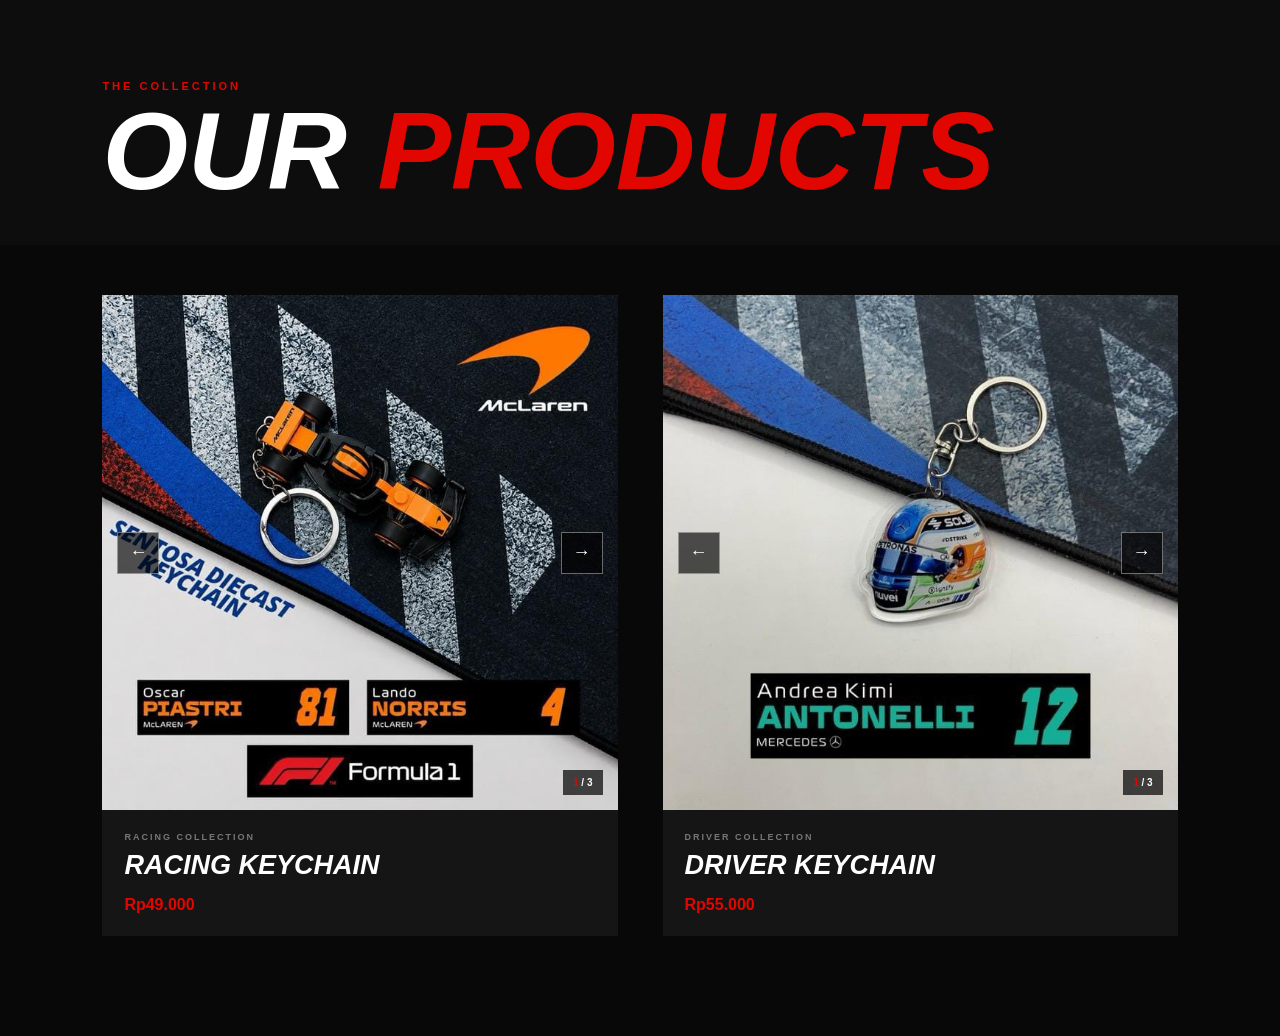
==== product.html @ b7326436 "Upload Pertama" ====
<!DOCTYPE html>
<html lang="en">
<head>
    <meta charset="UTF-8">
    <meta name="viewport" content="width=device-width, initial-scale=1.0">

    <title>Products — Apex Keychain</title>

    <link rel="stylesheet" href="style.css">
</head>

<body>

    <section class="page-header">

        <p>THE COLLECTION</p>

        <h1>
            OUR <span>PRODUCTS</span>
        </h1>

    </section>


    <section class="products">


        <!-- PRODUCT 1 -->
        <div class="product">

            <div class="product-slider">

                <img
                    src="images/product-1-1.jpeg"
                    class="slide active"
                    alt="Product 1">

                <img
                    src="images/product-1-2.jpeg"
                    class="slide"
                    alt="Product 1">

                <img
                    src="images/product-1-3.jpeg"
                    class="slide"
                    alt="Product 1">

                <button class="prev" onclick="changeSlide(this, -1)">
                    ←
                </button>

                <button class="next" onclick="changeSlide(this, 1)">
                    →
                </button>

                <div class="slide-counter">
                    <span class="current">1</span> / 3
                </div>

            </div>

            <div class="product-info">

                <p>RACING COLLECTION</p>

                <h2>RACING KEYCHAIN</h2>

                <strong>Rp49.000</strong>

            </div>

        </div>


        <!-- PRODUCT 2 -->
        <div class="product">

            <div class="product-slider">

                <img
                    src="images/product-2-1.jpeg"
                    class="slide active"
                    alt="Product 2">

                <img
                    src="images/product-2-2.jpeg"
                    class="slide"
                    alt="Product 2">

                <img
                    src="images/product-2-3.jpeg"
                    class="slide"
                    alt="Product 2">

                <button class="prev" onclick="changeSlide(this, -1)">
                    ←
                </button>

                <button class="next" onclick="changeSlide(this, 1)">
                    →
                </button>

                <div class="slide-counter">
                    <span class="current">1</span> / 3
                </div>

            </div>

            <div class="product-info">

                <p>DRIVER COLLECTION</p>

                <h2>DRIVER KEYCHAIN</h2>

                <strong>Rp55.000</strong>

            </div>

        </div>


    </section>


    <script>

        function changeSlide(button, direction) {

            const slider = button.parentElement;

            const slides = slider.querySelectorAll(".slide");

            let currentIndex = 0;

            slides.forEach((slide, index) => {

                if (slide.classList.contains("active")) {
                    currentIndex = index;
                }

            });


            slides[currentIndex].classList.remove("active");


            let newIndex = currentIndex + direction;


            if (newIndex >= slides.length) {
                newIndex = 0;
            }

            if (newIndex < 0) {
                newIndex = slides.length - 1;
            }


            slides[newIndex].classList.add("active");


            slider.querySelector(".current").textContent =
                newIndex + 1;

        }

    </script>

</body>
</html>
---- style.css ----
* {
    margin: 0;
    padding: 0;
    box-sizing: border-box;
}

:root {
    --f1-red: #e10600;
    --black: #080808;
    --dark: #111111;
    --white: #ffffff;
    --gray: #999999;
}

body {
    background: var(--black);
    color: var(--white);

    font-family: Arial, Helvetica, sans-serif;
}


/* =========================
   NAVBAR
========================= */

.navbar {
    height: 75px;

    background: #080808;

    display: flex;
    align-items: center;
    justify-content: space-between;

    padding: 0 6%;

    border-bottom: 3px solid var(--f1-red);

    position: relative;
    z-index: 100;
}


/* =========================
   LOGO
========================= */

.logo {
    text-decoration: none;
    color: var(--f1-red);

    display: flex;
    flex-direction: column;

    line-height: 0.8;
}

.logo span {
    font-family: Impact, Arial Black, sans-serif;

    font-size: 30px;
    font-style: italic;
    letter-spacing: -1px;
}

.logo small {
    color: white;

    font-size: 7px;
    font-weight: bold;

    letter-spacing: 4px;

    margin-top: 6px;
}


/* =========================
   NAV MENU
========================= */

.nav-menu {
    display: flex;
    align-items: center;

    gap: 40px;
}

.nav-menu a {
    position: relative;

    color: white;

    text-decoration: none;

    font-size: 13px;
    font-weight: bold;

    letter-spacing: 1px;

    padding: 28px 0;

    transition: color 0.2s ease;
}


/* merah ketika hover */

.nav-menu a:hover {
    color: var(--f1-red);
}


/* garis merah di bawah menu */

.nav-menu a::after {
    content: "";

    position: absolute;

    left: 0;
    bottom: 20px;

    width: 0;
    height: 3px;

    background: var(--f1-red);

    transition: width 0.2s ease;
}

.nav-menu a:hover::after {
    width: 100%;
}


/* =========================
   IFRAME
========================= */

.content-frame {
    width: 100%;
    height: calc(100vh - 75px);

    border: none;

    display: block;

    background: var(--black);
}


/* =========================
   MOBILE
========================= */

@media (max-width: 600px) {

    .navbar {
        height: 65px;
        padding: 0 20px;
    }

    .logo span {
        font-size: 24px;
    }

    .nav-menu {
        gap: 18px;
    }

    .nav-menu a {
        font-size: 10px;
        padding: 25px 0;
    }

    .nav-menu a::after {
        bottom: 17px;
    }

    .content-frame {
        height: calc(100vh - 65px);
    }
}

/* =========================
   HOME HERO
========================= */

.hero {
    height: 650px;

    position: relative;

    overflow: hidden;

    display: flex;
    align-items: center;
}

.hero-image {
    position: absolute;
    inset: 0;
}

.hero-image img {
    width: 100%;
    height: 100%;

    object-fit: cover;
}

.hero-overlay {
    position: absolute;
    inset: 0;

    background:
        linear-gradient(
            90deg,
            rgba(0,0,0,.95),
            rgba(0,0,0,.5),
            rgba(0,0,0,.1)
        );
}

.hero-content {
    position: relative;
    z-index: 2;

    width: 88%;
    margin: auto;
}

.eyebrow,
.label {
    color: var(--f1-red);

    font-size: 12px;
    font-weight: bold;

    letter-spacing: 3px;

    margin-bottom: 20px;
}

.hero h1 {
    font-family: Impact, Arial Black, sans-serif;

    font-size: clamp(65px, 10vw, 130px);

    line-height: .85;

    font-style: italic;
}

.hero h1 span,
.intro h2 span {
    color: var(--f1-red);
}

.hero-content > p:not(.eyebrow) {
    max-width: 450px;

    color: #ccc;

    line-height: 1.7;

    margin: 30px 0;
}

.button {
    display: inline-block;

    padding: 16px 25px;

    background: var(--f1-red);

    color: white;

    text-decoration: none;

    font-size: 11px;
    font-weight: bold;

    letter-spacing: 1px;
}


/* =========================
   INTRO
========================= */

.intro {
    padding: 100px 8%;

    background: #0d0d0d;
}

.intro h2 {
    font-family: Impact, Arial Black, sans-serif;

    font-size: clamp(50px, 7vw, 90px);

    line-height: .85;

    font-style: italic;
}

.description {
    max-width: 550px;

    color: #888;

    line-height: 1.8;

    margin-top: 30px;
}


/* =========================
   PRODUCT PAGE
========================= */

.page-header {
    padding: 80px 8% 50px;

    background: #0d0d0d;
}

.page-header p {
    color: var(--f1-red);

    font-size: 11px;
    font-weight: bold;

    letter-spacing: 3px;

    margin-bottom: 15px;
}

.page-header h1 {
    font-family: Impact, Arial Black, sans-serif;

    font-size: clamp(60px, 9vw, 110px);

    font-style: italic;

    line-height: .8;
}

.page-header h1 span {
    color: var(--f1-red);
}

.products {
    padding: 50px 8% 100px;

    display: grid;

    grid-template-columns: repeat(2, 1fr);

    gap: 45px;
}

.product {
    background: #151515;
}

.product img {
    width: 100%;

    aspect-ratio: 1 / 1;

    object-fit: cover;

    display: block;

    transition: transform .3s;
}

.product {
    overflow: hidden;
}

.product:hover img {
    transform: scale(1.04);
}

.product-info {
    padding: 22px;
}

.product-info p {
    color: #777;

    font-size: 9px;
    font-weight: bold;

    letter-spacing: 2px;

    margin-bottom: 8px;
}

.product-info h2 {
    font-family: Impact, Arial Black, sans-serif;

    font-size: 27px;

    font-style: italic;
}

.product-info strong {
    display: block;

    color: var(--f1-red);

    margin-top: 15px;
}


@media (max-width: 600px) {

    .products {
        grid-template-columns: 1fr;

        padding-left: 5%;
        padding-right: 5%;
    }

}

/* =========================
   SOURCE PAGE
========================= */

.source-page {
    padding: 90px 8% 120px;

    background: #0b0b0b;

    min-height: 100%;
}

.source-page h1 {
    font-family: Impact, Arial Black, sans-serif;

    font-size: clamp(70px, 10vw, 130px);

    font-style: italic;

    line-height: .8;

    margin-bottom: 70px;
}

.source-page h1 span {
    color: var(--f1-red);
}

.source-list {
    max-width: 900px;
}

.source-item {
    display: grid;

    grid-template-columns: 70px 1fr;

    gap: 30px;

    padding: 30px 0;

    border-top: 1px solid #292929;
}

.source-item > span {
    color: var(--f1-red);

    font-family: Impact, Arial Black, sans-serif;

    font-size: 30px;

    font-style: italic;
}

.source-item h2 {
    font-family: Impact, Arial Black, sans-serif;

    font-size: 27px;

    font-style: italic;
}

.source-item p {
    max-width: 600px;

    color: #888;

    font-size: 13px;

    line-height: 1.7;

    margin-top: 10px;
}

/* source: https://www.pexels.com/photo/dynamic-red-formula-1-racing-car-on-track-28680795/ */

/* =========================
   PRODUCT SLIDER
========================= */

.product-slider {
    position: relative;

    width: 100%;

    aspect-ratio: 1 / 1;

    overflow: hidden;

    background: #151515;
}


/* FOTO */

.product-slider .slide {
    position: absolute;

    inset: 0;

    width: 100%;
    height: 100%;

    object-fit: cover;

    opacity: 0;

    transition: opacity .35s ease;
}


.product-slider .slide.active {
    opacity: 1;
}


/* TOMBOL */

.product-slider button {
    position: absolute;

    top: 50%;

    transform: translateY(-50%);

    width: 42px;
    height: 42px;

    border: 1px solid rgba(255,255,255,.4);

    background: rgba(0,0,0,.65);

    color: white;

    font-size: 18px;

    z-index: 5;

    transition: .2s;
}


.product-slider button:hover {
    background: var(--f1-red);

    border-color: var(--f1-red);
}


.product-slider .prev {
    left: 15px;
}


.product-slider .next {
    right: 15px;
}


/* COUNTER */

.slide-counter {
    position: absolute;

    right: 15px;
    bottom: 15px;

    background: rgba(0,0,0,.7);

    padding: 7px 10px;

    color: white;

    font-size: 10px;

    font-weight: bold;

    z-index: 5;
}


.slide-counter .current {
    color: var(--f1-red);
}
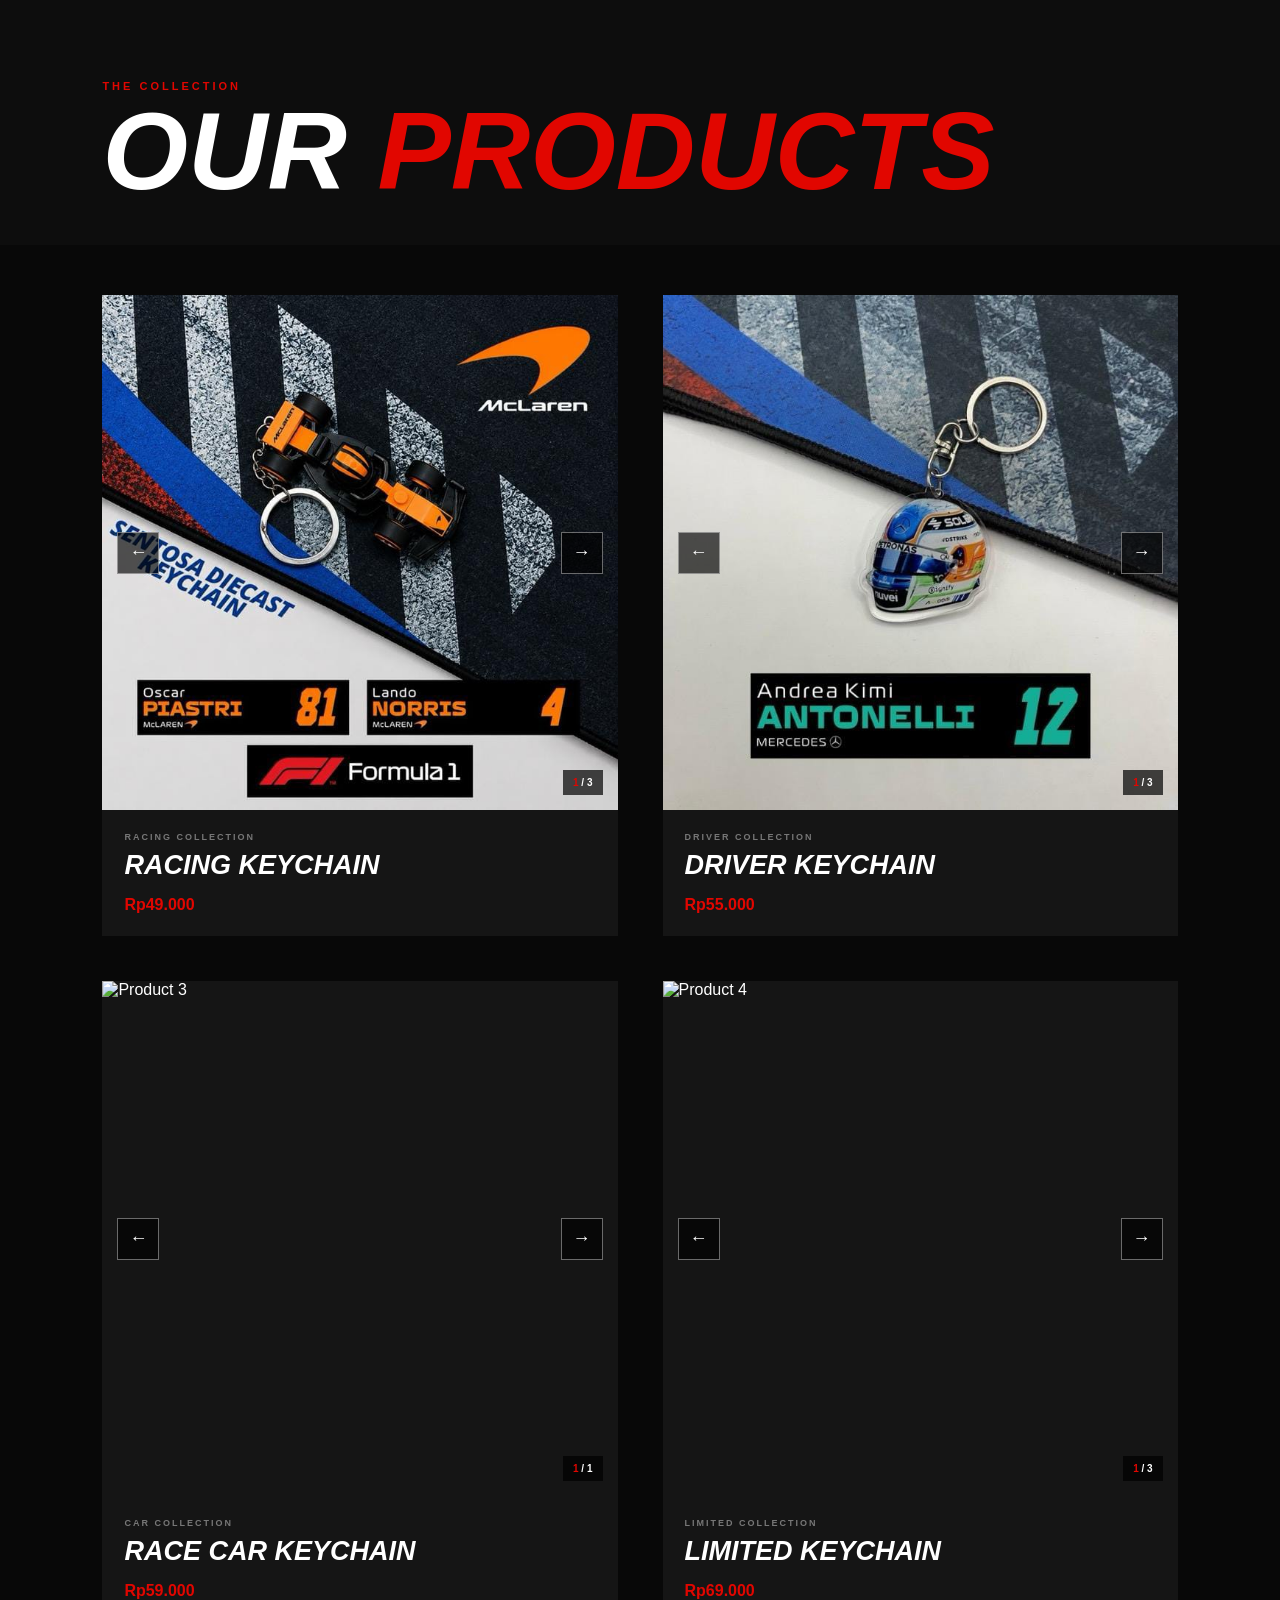
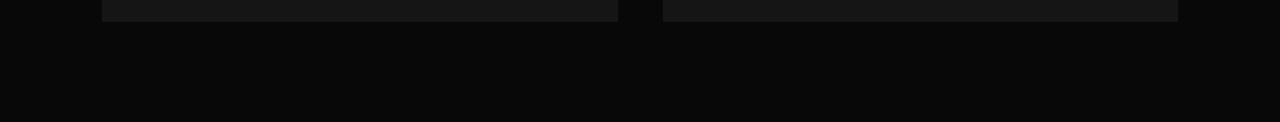
==== commit a6451d48: "Update product.html" ====
--- a/product.html
+++ b/product.html
@@ -2,7 +2,6 @@
 <html lang="en">
 <head>
     <meta charset="UTF-8">
-    <meta name="viewport" content="width=device-width, initial-scale=1.0">
 
     <title>Products — Apex Keychain</title>
 
@@ -119,6 +118,90 @@
         </div>
 
 
+        <!-- PRODUCT 3 -->
+        <div class="product">
+
+            <div class="product-slider">
+
+                <img
+                    src="images/product-3-1.webp"
+                    class="slide active"
+                    alt="Product 3">
+
+                <button class="prev" onclick="changeSlide(this, -1)">
+                    ←
+                </button>
+
+                <button class="next" onclick="changeSlide(this, 1)">
+                    →
+                </button>
+
+                <div class="slide-counter">
+                    <span class="current">1</span> / 1
+                </div>
+
+            </div>
+
+            <div class="product-info">
+
+                <p>CAR COLLECTION</p>
+
+                <h2>RACE CAR KEYCHAIN</h2>
+
+                <strong>Rp59.000</strong>
+
+            </div>
+
+        </div>
+
+
+        <!-- PRODUCT 4 -->
+        <div class="product">
+
+            <div class="product-slider">
+
+                <img
+                    src="images/product-4-1.webp"
+                    class="slide active"
+                    alt="Product 4">
+
+                <img
+                    src="images/product-4-2.webp"
+                    class="slide"
+                    alt="Product 4">
+
+                <img
+                    src="images/product-4-3.webp"
+                    class="slide"
+                    alt="Product 4">
+
+                <button class="prev" onclick="changeSlide(this, -1)">
+                    ←
+                </button>
+
+                <button class="next" onclick="changeSlide(this, 1)">
+                    →
+                </button>
+
+                <div class="slide-counter">
+                    <span class="current">1</span> / 3
+                </div>
+
+            </div>
+
+            <div class="product-info">
+
+                <p>LIMITED COLLECTION</p>
+
+                <h2>LIMITED KEYCHAIN</h2>
+
+                <strong>Rp69.000</strong>
+
+            </div>
+
+        </div>
+
+
     </section>
 
 
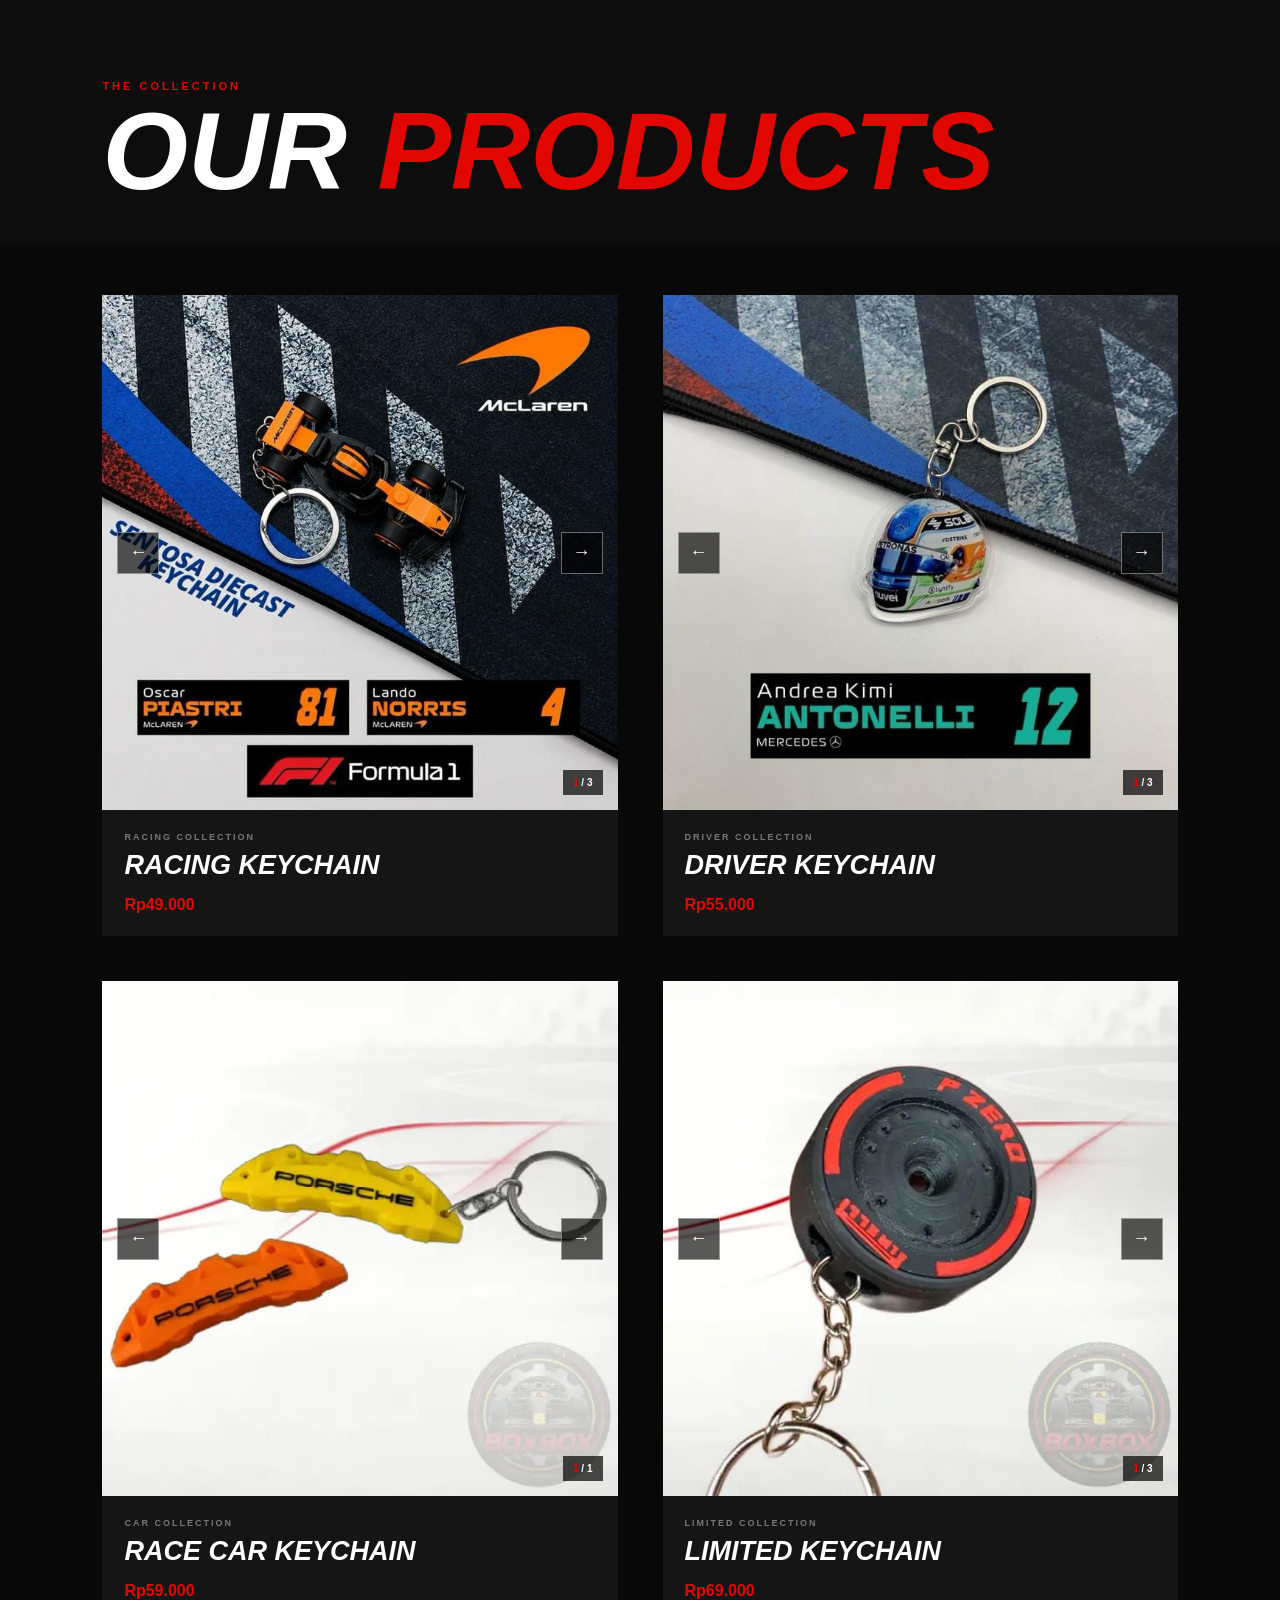
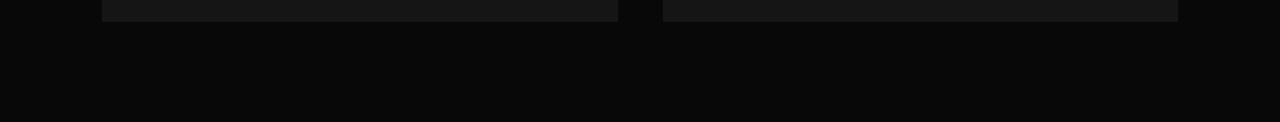
==== commit 5d4bd4c2: "Update product.html" ====
--- a/product.html
+++ b/product.html
@@ -124,7 +124,7 @@
             <div class="product-slider">
 
                 <img
-                    src="images/product-3-1.webp"
+                    src="images/product-3-1.jpeg"
                     class="slide active"
                     alt="Product 3">
 
@@ -161,17 +161,17 @@
             <div class="product-slider">
 
                 <img
-                    src="images/product-4-1.webp"
+                    src="images/product-4-1.jpeg"
                     class="slide active"
                     alt="Product 4">
 
                 <img
-                    src="images/product-4-2.webp"
+                    src="images/product-4-2.jpeg"
                     class="slide"
                     alt="Product 4">
 
                 <img
-                    src="images/product-4-3.webp"
+                    src="images/product-4-3.jpeg"
                     class="slide"
                     alt="Product 4">
 
